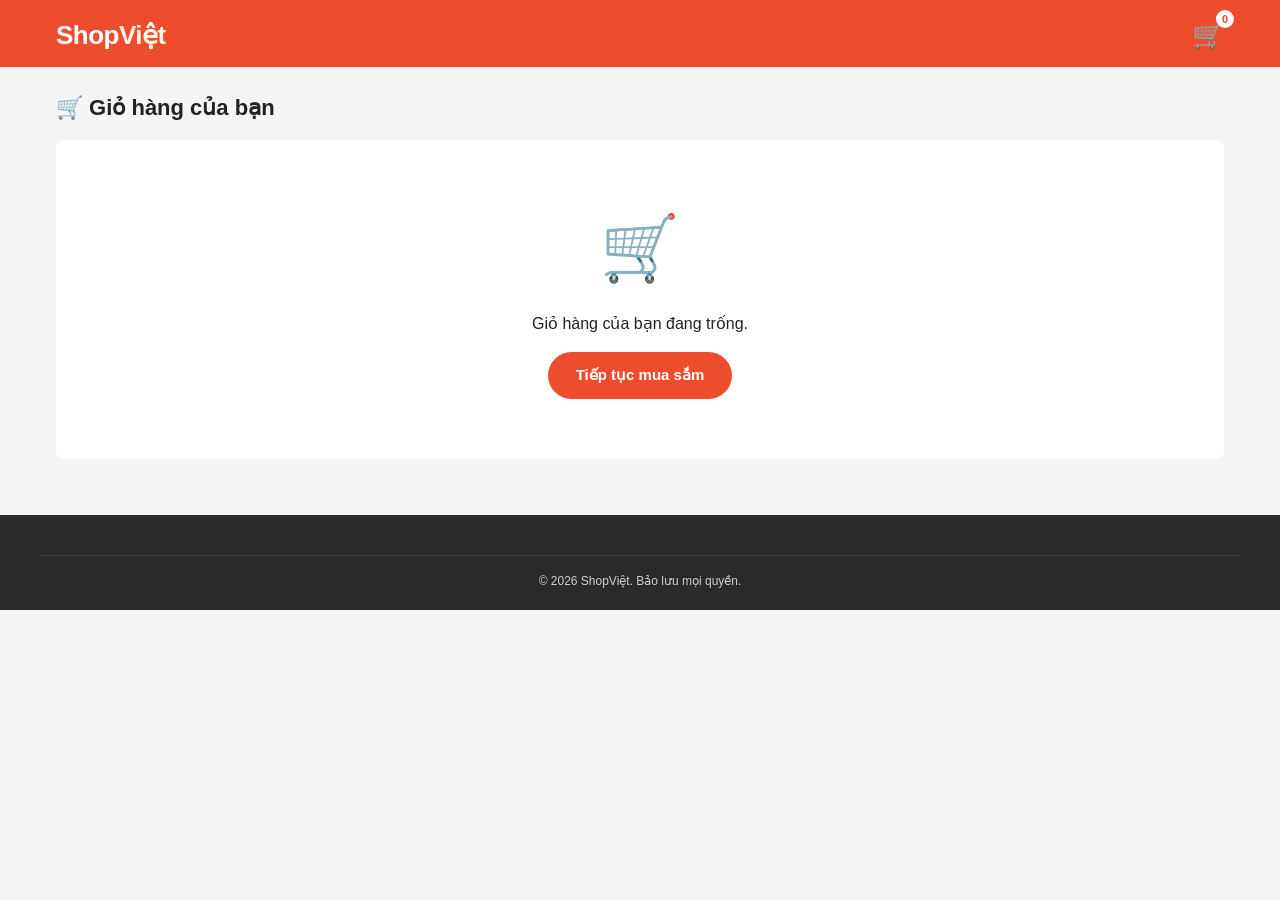
==== cart.html @ 4ce90c23 "Thêm trang web bán hàng ShopViệt (HTML/CSS/JS thuần) Xây dựng website bán hàng đầy đủ: trang chủ với" ====
<!DOCTYPE html>
<html lang="vi">
<head>
<meta charset="UTF-8">
<meta name="viewport" content="width=device-width, initial-scale=1.0">
<title>Giỏ hàng - ShopViệt</title>
<link rel="icon" href="data:image/svg+xml,%3Csvg xmlns=%27http://www.w3.org/2000/svg%27 viewBox=%270 0 100 100%27%3E%3Ctext y=%27.9em%27 font-size=%2790%27%3E%F0%9F%9B%92%3C/text%3E%3C/svg%3E">
<link rel="stylesheet" href="css/style.css">
</head>
<body>

<header class="header">
  <div class="container header-inner">
    <a class="logo" href="index.html">Shop<span>Việt</span></a>
    <div style="flex:1"></div>
    <div class="header-actions">
      <a href="cart.html" class="cart-link">🛒<span class="cart-count" id="cartCount">0</span></a>
    </div>
  </div>
</header>

<div class="container" style="padding:24px 16px">
  <h1 style="margin-bottom:16px;font-size:22px">🛒 Giỏ hàng của bạn</h1>
  <div id="cartWrap"></div>
</div>

<footer class="footer" style="margin-top:32px">
  <div class="container footer-bottom">© 2026 ShopViệt. Bảo lưu mọi quyền.</div>
</footer>

<script src="js/products.js"></script>
<script src="js/cart.js"></script>
<script src="js/cart-page.js"></script>
</body>
</html>
---- css/style.css ----
:root {
  --primary: #ee4d2d;
  --primary-dark: #d5401f;
  --primary-light: #fff0ec;
  --text: #222;
  --text-light: #757575;
  --border: #e8e8e8;
  --bg: #f5f5f5;
  --white: #fff;
  --radius: 8px;
  --shadow: 0 1px 3px rgba(0, 0, 0, 0.08);
}

* { box-sizing: border-box; margin: 0; padding: 0; }

body {
  font-family: -apple-system, BlinkMacSystemFont, "Segoe UI", Roboto, Helvetica, Arial, sans-serif;
  color: var(--text);
  background: var(--bg);
  line-height: 1.5;
}

a { text-decoration: none; color: inherit; }
ul { list-style: none; }
img { max-width: 100%; display: block; }
button { cursor: pointer; font-family: inherit; }

.container {
  max-width: 1200px;
  margin: 0 auto;
  padding: 0 16px;
}

/* Top bar */
.top-bar {
  background: var(--primary-dark);
  color: #fff;
  font-size: 13px;
}
.top-bar .container {
  display: flex;
  justify-content: space-between;
  align-items: center;
  height: 34px;
}
.top-bar-links { display: flex; gap: 16px; }

/* Header */
.header {
  background: var(--primary);
  padding: 16px 0 12px;
  position: sticky;
  top: 0;
  z-index: 100;
  box-shadow: var(--shadow);
}
.header-inner {
  display: flex;
  align-items: center;
  gap: 24px;
}
.logo {
  font-size: 26px;
  font-weight: 800;
  color: #fff;
  letter-spacing: -0.5px;
  white-space: nowrap;
}
.logo span { color: #fff7e6; }
.search-box {
  flex: 1;
  display: flex;
  background: #fff;
  border-radius: 3px;
  overflow: hidden;
}
.search-box input {
  flex: 1;
  border: none;
  outline: none;
  padding: 10px 14px;
  font-size: 14px;
}
.search-box button {
  background: var(--primary-dark);
  color: #fff;
  border: none;
  padding: 0 18px;
  font-size: 16px;
}
.header-actions { display: flex; align-items: center; gap: 20px; }
.cart-link {
  position: relative;
  color: #fff;
  font-size: 26px;
  display: flex;
  align-items: center;
}
.cart-count {
  position: absolute;
  top: -6px;
  right: -10px;
  background: #fff;
  color: var(--primary);
  font-size: 11px;
  font-weight: 700;
  border-radius: 50%;
  min-width: 18px;
  height: 18px;
  display: flex;
  align-items: center;
  justify-content: center;
  padding: 0 3px;
}

/* Nav */
.nav { background: rgba(255,255,255,0.08); }
.nav-inner {
  display: flex;
  gap: 24px;
  overflow-x: auto;
  padding: 10px 16px;
  scrollbar-width: none;
}
.nav-inner::-webkit-scrollbar { display: none; }
.nav-inner a {
  color: #fff;
  font-size: 14px;
  white-space: nowrap;
  opacity: 0.9;
}
.nav-inner a:hover, .nav-inner a.active { opacity: 1; font-weight: 700; text-decoration: underline; }

/* Hero */
.hero {
  background: linear-gradient(120deg, var(--primary) 0%, #ff7a45 100%);
  color: #fff;
  padding: 48px 0;
  margin-bottom: 24px;
}
.hero .container {
  display: flex;
  align-items: center;
  justify-content: space-between;
  gap: 32px;
  flex-wrap: wrap;
}
.hero-text h1 { font-size: 34px; margin-bottom: 12px; }
.hero-text p { font-size: 16px; opacity: 0.95; margin-bottom: 20px; max-width: 460px; }
.btn {
  display: inline-block;
  background: #fff;
  color: var(--primary);
  font-weight: 700;
  padding: 12px 28px;
  border-radius: 24px;
  border: none;
  font-size: 15px;
}
.btn:hover { background: #fff5f0; }
.btn-primary {
  background: var(--primary);
  color: #fff;
}
.btn-primary:hover { background: var(--primary-dark); }
.btn-outline {
  background: transparent;
  border: 1px solid var(--primary);
  color: var(--primary);
}
.hero-emoji {
  font-size: 130px;
  filter: drop-shadow(0 10px 20px rgba(0,0,0,0.15));
}

/* Section header */
.section-card {
  background: var(--white);
  border-radius: var(--radius);
  padding: 20px;
  margin-bottom: 24px;
  box-shadow: var(--shadow);
}
.section-header {
  display: flex;
  align-items: center;
  justify-content: space-between;
  margin-bottom: 16px;
  flex-wrap: wrap;
  gap: 12px;
}
.section-header h2 {
  font-size: 20px;
  color: var(--primary);
  text-transform: uppercase;
}

/* Flash sale */
.flash-sale-header { display: flex; align-items: center; gap: 16px; }
.countdown { display: flex; gap: 6px; align-items: center; font-size: 13px; color: var(--text-light); }
.countdown b {
  background: #222;
  color: #fff;
  padding: 3px 7px;
  border-radius: 3px;
  min-width: 24px;
  text-align: center;
}
.flash-scroll {
  display: flex;
  gap: 12px;
  overflow-x: auto;
  padding-bottom: 4px;
}
.flash-scroll .product-card { min-width: 180px; }

/* Filter tabs */
.filter-tabs { display: flex; gap: 8px; flex-wrap: wrap; }
.filter-tabs button {
  border: 1px solid var(--border);
  background: #fff;
  padding: 7px 16px;
  border-radius: 20px;
  font-size: 13px;
  color: var(--text);
}
.filter-tabs button.active {
  background: var(--primary);
  border-color: var(--primary);
  color: #fff;
}

/* Product grid */
.product-grid {
  display: grid;
  grid-template-columns: repeat(auto-fill, minmax(200px, 1fr));
  gap: 14px;
}
.product-card {
  background: #fff;
  border-radius: var(--radius);
  overflow: hidden;
  box-shadow: var(--shadow);
  transition: transform 0.15s, box-shadow 0.15s;
  display: flex;
  flex-direction: column;
}
.product-card:hover { transform: translateY(-3px); box-shadow: 0 6px 16px rgba(0,0,0,0.12); }
.product-thumb {
  aspect-ratio: 1 / 1;
  display: flex;
  align-items: center;
  justify-content: center;
  font-size: 64px;
  color: #fff;
  position: relative;
}
.discount-badge {
  position: absolute;
  top: 8px;
  right: 8px;
  background: #ffce3d;
  color: #d5401f;
  font-size: 11px;
  font-weight: 700;
  padding: 2px 6px;
  border-radius: 4px;
}
.product-info { padding: 10px 12px 14px; display: flex; flex-direction: column; gap: 4px; flex: 1; }
.product-name {
  font-size: 13.5px;
  height: 38px;
  overflow: hidden;
  display: -webkit-box;
  -webkit-line-clamp: 2;
  -webkit-box-orient: vertical;
}
.product-price { color: var(--primary); font-weight: 700; font-size: 15px; }
.product-old-price { color: var(--text-light); text-decoration: line-through; font-size: 12px; margin-left: 6px; }
.product-meta { display: flex; justify-content: space-between; color: var(--text-light); font-size: 12px; margin-top: 2px; }
.add-cart-btn {
  margin-top: 8px;
  background: var(--primary-light);
  color: var(--primary);
  border: 1px solid var(--primary);
  border-radius: 4px;
  padding: 7px;
  font-size: 13px;
  font-weight: 600;
}
.add-cart-btn:hover { background: var(--primary); color: #fff; }

/* Features */
.features {
  display: grid;
  grid-template-columns: repeat(4, 1fr);
  gap: 14px;
  margin-bottom: 24px;
}
.feature-box {
  background: #fff;
  border-radius: var(--radius);
  padding: 20px;
  text-align: center;
  box-shadow: var(--shadow);
}
.feature-box .icon { font-size: 32px; margin-bottom: 8px; }
.feature-box h3 { font-size: 14px; margin-bottom: 4px; }
.feature-box p { font-size: 12px; color: var(--text-light); }

/* Footer */
.footer { background: #2a2a2a; color: #cfcfcf; padding: 40px 0 20px; margin-top: 40px; }
.footer-grid {
  display: grid;
  grid-template-columns: repeat(4, 1fr);
  gap: 24px;
  margin-bottom: 24px;
}
.footer-grid h4 { color: #fff; margin-bottom: 12px; font-size: 15px; }
.footer-grid li { margin-bottom: 8px; font-size: 13px; }
.footer-bottom { text-align: center; font-size: 12px; border-top: 1px solid #444; padding-top: 16px; }

/* Product detail page */
.breadcrumb { font-size: 13px; color: var(--text-light); margin-bottom: 16px; }
.breadcrumb a { color: var(--primary); }
.product-detail { display: grid; grid-template-columns: 400px 1fr; gap: 32px; background: #fff; padding: 24px; border-radius: var(--radius); box-shadow: var(--shadow); }
.detail-thumb {
  aspect-ratio: 1/1;
  border-radius: var(--radius);
  display: flex;
  align-items: center;
  justify-content: center;
  font-size: 140px;
  color: #fff;
}
.detail-info h1 { font-size: 22px; margin-bottom: 10px; }
.detail-meta { display: flex; gap: 16px; color: var(--text-light); font-size: 13px; margin-bottom: 16px; }
.detail-price-box { background: var(--bg); padding: 16px; border-radius: var(--radius); margin-bottom: 20px; }
.detail-price { font-size: 28px; color: var(--primary); font-weight: 700; }
.detail-old-price { text-decoration: line-through; color: var(--text-light); margin-left: 10px; font-size: 16px; }
.detail-desc { margin-bottom: 20px; color: #444; font-size: 14px; }
.qty-selector { display: flex; align-items: center; gap: 0; margin-bottom: 20px; }
.qty-selector button {
  width: 34px; height: 34px; border: 1px solid var(--border); background: #fff; font-size: 16px;
}
.qty-selector input {
  width: 50px; height: 34px; text-align: center; border: 1px solid var(--border); border-left: none; border-right: none;
}
.detail-actions { display: flex; gap: 12px; }
.detail-actions button, .detail-actions a { flex: 1; padding: 14px; font-size: 15px; font-weight: 700; border-radius: 4px; text-align: center; }

.related-title { margin: 32px 0 14px; font-size: 18px; }

/* Cart page */
.cart-table { width: 100%; border-collapse: collapse; background: #fff; border-radius: var(--radius); overflow: hidden; }
.cart-table th, .cart-table td { padding: 14px; border-bottom: 1px solid var(--border); text-align: left; font-size: 14px; }
.cart-item-info { display: flex; align-items: center; gap: 12px; }
.cart-thumb-mini {
  width: 56px; height: 56px; border-radius: 6px; display: flex; align-items: center; justify-content: center; font-size: 28px; color: #fff; flex-shrink: 0;
}
.cart-qty { display: flex; align-items: center; }
.cart-qty button { width: 28px; height: 28px; border: 1px solid var(--border); background: #fff; }
.cart-qty input { width: 40px; height: 28px; text-align: center; border: 1px solid var(--border); border-left: none; border-right: none; }
.remove-btn { color: var(--primary); background: none; border: none; font-size: 13px; }
.cart-summary {
  background: #fff; border-radius: var(--radius); padding: 20px; margin-top: 20px; margin-left: auto; max-width: 380px; box-shadow: var(--shadow);
}
.cart-summary-row { display: flex; justify-content: space-between; margin-bottom: 10px; font-size: 14px; }
.cart-summary-total { font-size: 18px; font-weight: 700; color: var(--primary); }
.empty-state { text-align: center; padding: 60px 20px; background: #fff; border-radius: var(--radius); }
.empty-state .icon { font-size: 64px; margin-bottom: 16px; }

/* Checkout */
.checkout-grid { display: grid; grid-template-columns: 1.3fr 1fr; gap: 24px; align-items: start; }
.form-group { margin-bottom: 16px; }
.form-group label { display: block; font-size: 13px; margin-bottom: 6px; font-weight: 600; }
.form-group input, .form-group textarea, .form-group select {
  width: 100%; padding: 10px 12px; border: 1px solid var(--border); border-radius: 6px; font-size: 14px; font-family: inherit;
}
.payment-options { display: flex; flex-direction: column; gap: 10px; }
.payment-option { display: flex; align-items: center; gap: 10px; border: 1px solid var(--border); padding: 12px; border-radius: 6px; font-size: 14px; }
.payment-option.active { border-color: var(--primary); background: var(--primary-light); }
.order-summary-list { max-height: 260px; overflow-y: auto; margin-bottom: 16px; }
.order-summary-item { display: flex; justify-content: space-between; font-size: 13px; padding: 8px 0; border-bottom: 1px dashed var(--border); }

.success-box { text-align: center; padding: 60px 20px; background: #fff; border-radius: var(--radius); }
.success-box .icon { font-size: 72px; margin-bottom: 16px; }
.order-code { font-weight: 700; color: var(--primary); font-size: 18px; }

@media (max-width: 900px) {
  .features { grid-template-columns: repeat(2, 1fr); }
  .footer-grid { grid-template-columns: repeat(2, 1fr); }
  .product-detail { grid-template-columns: 1fr; }
  .checkout-grid { grid-template-columns: 1fr; }
  .hero-emoji { display: none; }
}
@media (max-width: 600px) {
  .header-inner { flex-wrap: wrap; }
  .logo { order: 1; }
  .header-actions { order: 2; }
  .search-box { order: 3; width: 100%; }
  .features { grid-template-columns: 1fr 1fr; }
  .cart-table { font-size: 12px; }
}
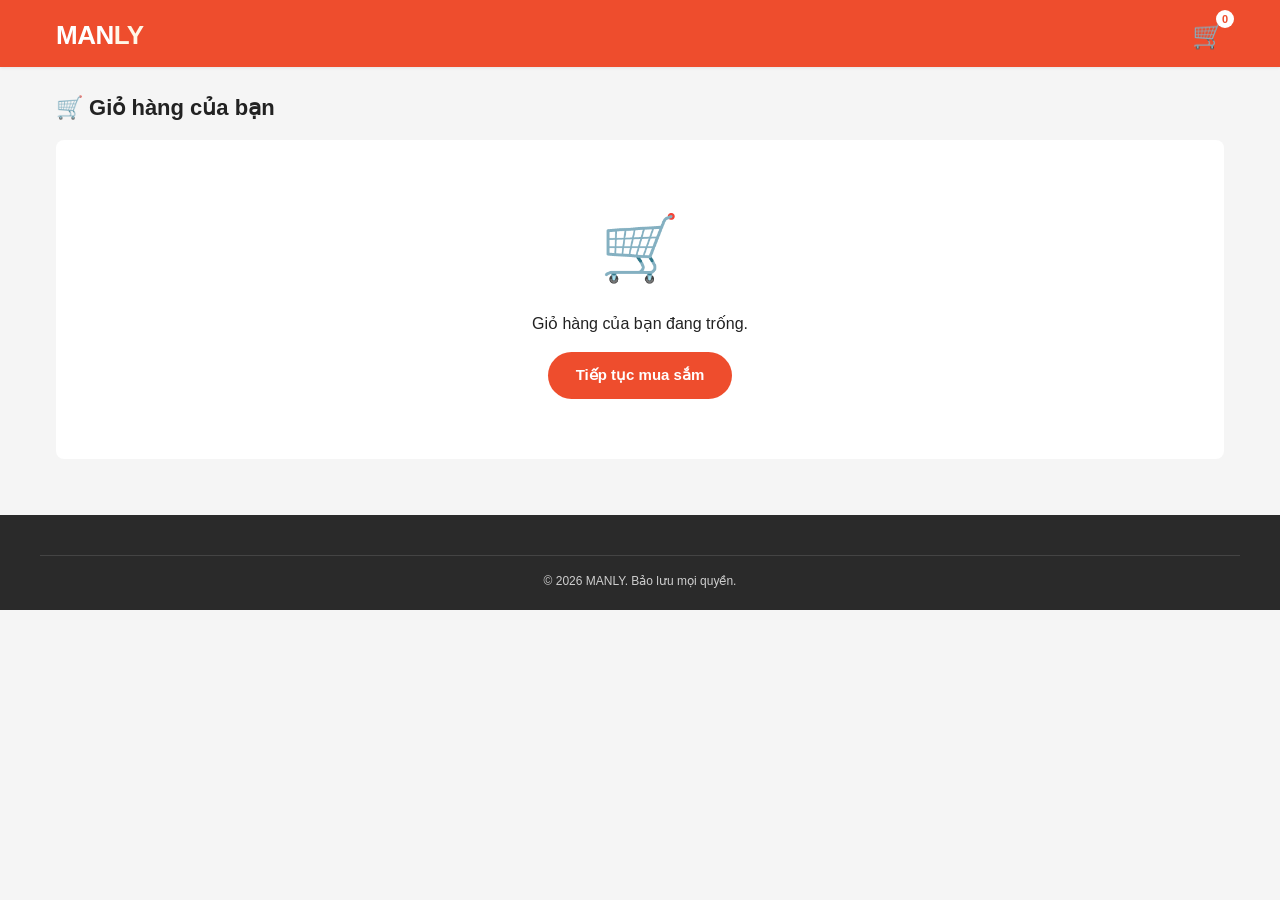
==== commit 96e0deb7: "Chuyển shop thành MANLY - đồ nam, thêm sản phẩm minh họa Đổi thương hiệu và toàn bộ danh mục/sản phẩ" ====
--- a/cart.html
+++ b/cart.html
@@ -3,7 +3,7 @@
 <head>
 <meta charset="UTF-8">
 <meta name="viewport" content="width=device-width, initial-scale=1.0">
-<title>Giỏ hàng - ShopViệt</title>
+<title>Giỏ hàng - MANLY</title>
 <link rel="icon" href="data:image/svg+xml,%3Csvg xmlns=%27http://www.w3.org/2000/svg%27 viewBox=%270 0 100 100%27%3E%3Ctext y=%27.9em%27 font-size=%2790%27%3E%F0%9F%9B%92%3C/text%3E%3C/svg%3E">
 <link rel="stylesheet" href="css/style.css">
 </head>
@@ -11,7 +11,7 @@
 
 <header class="header">
   <div class="container header-inner">
-    <a class="logo" href="index.html">Shop<span>Việt</span></a>
+    <a class="logo" href="index.html">MAN<span>LY</span></a>
     <div style="flex:1"></div>
     <div class="header-actions">
       <a href="cart.html" class="cart-link">🛒<span class="cart-count" id="cartCount">0</span></a>
@@ -25,7 +25,7 @@
 </div>
 
 <footer class="footer" style="margin-top:32px">
-  <div class="container footer-bottom">© 2026 ShopViệt. Bảo lưu mọi quyền.</div>
+  <div class="container footer-bottom">© 2026 MANLY. Bảo lưu mọi quyền.</div>
 </footer>
 
 <script src="js/products.js"></script>
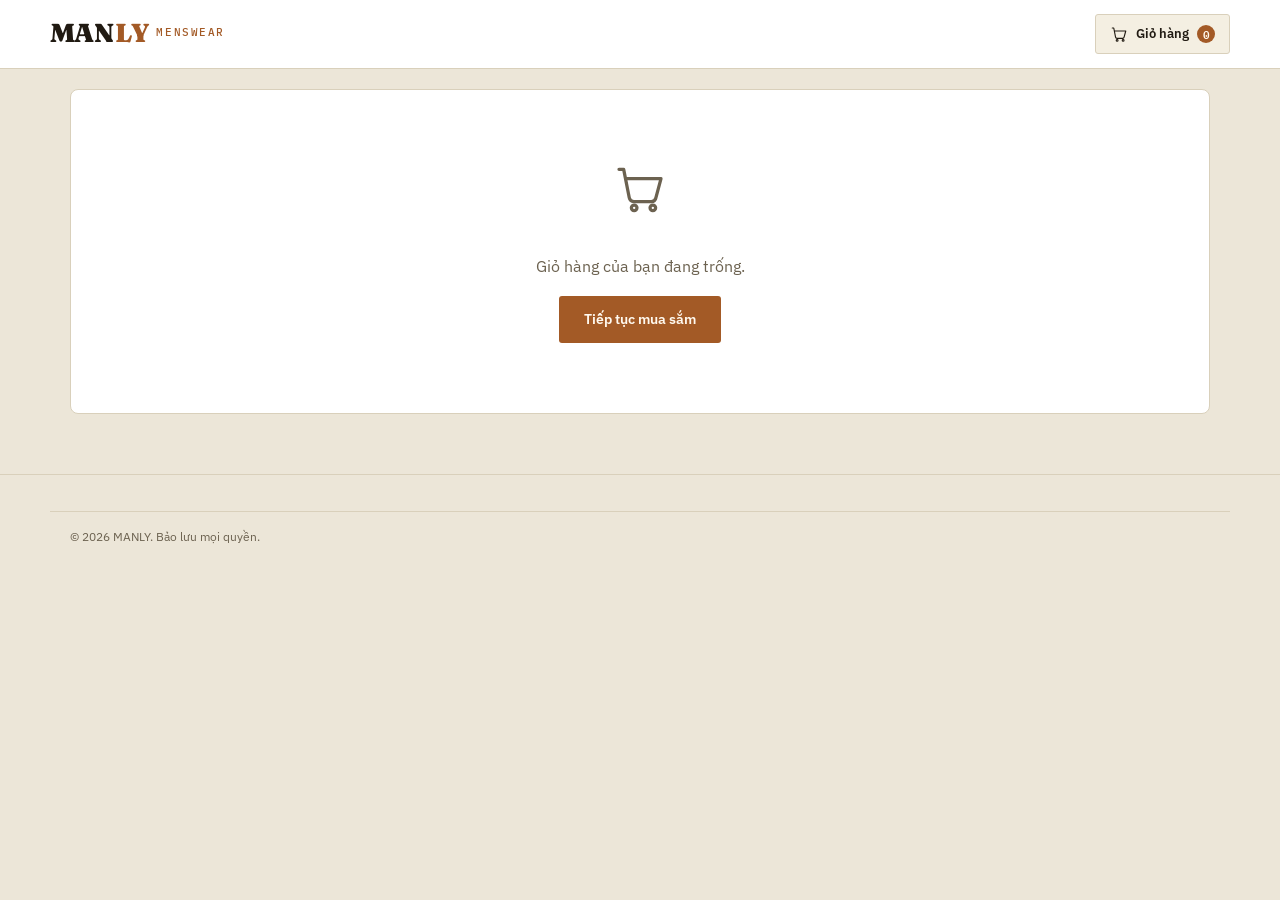
==== commit ab2e0bd1: "Áp giao diện MANLY vào toàn bộ repo Đồng bộ 4 trang HTML, CSS và JS với thiết kế đã duyệt: tông màu " ====
--- a/cart.html
+++ b/cart.html
@@ -4,28 +4,43 @@
 <meta charset="UTF-8">
 <meta name="viewport" content="width=device-width, initial-scale=1.0">
 <title>Giỏ hàng - MANLY</title>
-<link rel="icon" href="data:image/svg+xml,%3Csvg xmlns=%27http://www.w3.org/2000/svg%27 viewBox=%270 0 100 100%27%3E%3Ctext y=%27.9em%27 font-size=%2790%27%3E%F0%9F%9B%92%3C/text%3E%3C/svg%3E">
+<link rel="icon" href="data:image/svg+xml,%3Csvg xmlns=%27http://www.w3.org/2000/svg%27 viewBox=%270 0 100 100%27%3E%3Ctext y=%27.9em%27 font-size=%2790%27%3E%F0%9F%A7%A5%3C/text%3E%3C/svg%3E">
+<link rel="preconnect" href="https://fonts.googleapis.com">
+<link rel="preconnect" href="https://fonts.gstatic.com" crossorigin>
+<link href="https://fonts.googleapis.com/css2?family=Fraunces:opsz,wght@9..144,500;9..144,600;9..144,700;9..144,900&family=IBM+Plex+Sans:wght@400;500;600;700&family=IBM+Plex+Mono:wght@400;500;600&display=swap" rel="stylesheet">
 <link rel="stylesheet" href="css/style.css">
 </head>
 <body>
 
-<header class="header">
-  <div class="container header-inner">
-    <a class="logo" href="index.html">MAN<span>LY</span></a>
+<svg width="0" height="0" style="position:absolute" aria-hidden="true">
+  <defs>
+    <symbol id="icon-shirt" viewBox="0 0 24 24" fill="none" stroke="currentColor" stroke-width="1.5" stroke-linecap="round" stroke-linejoin="round"><path d="M9 3 3 6l1.5 3.5L7 8.5V21h10V8.5l2.5 1 1.5-3.5L15 3c-.5 1.6-1.7 2.5-3 2.5S9.5 4.6 9 3Z"/></symbol>
+    <symbol id="icon-pants" viewBox="0 0 24 24" fill="none" stroke="currentColor" stroke-width="1.5" stroke-linecap="round" stroke-linejoin="round"><path d="M6 3h12l.8 6-1.3 12h-3.2L13 9l-1 12H8.7L7.5 9 6.2 21H3L6 3Z"/><path d="M6 3h12"/></symbol>
+    <symbol id="icon-shoe" viewBox="0 0 24 24" fill="none" stroke="currentColor" stroke-width="1.5" stroke-linecap="round" stroke-linejoin="round"><path d="M3 17c0-2 1.2-3 2.5-3.8 1.6-1 2.5-2.3 3-3.7.3-1 1-1.5 1.8-1.2l2 .8c1 4 3.7 5 6.7 5.4 1.3.2 2 .9 2 2v1.5H3V17Z"/><path d="M9 8.3 11 12"/></symbol>
+    <symbol id="icon-belt" viewBox="0 0 24 24" fill="none" stroke="currentColor" stroke-width="1.5" stroke-linecap="round" stroke-linejoin="round"><rect x="3" y="9" width="18" height="6" rx="1"/><circle cx="12" cy="12" r="2.2"/><path d="M3 12H1.5M22.5 12H21"/></symbol>
+    <symbol id="icon-watch" viewBox="0 0 24 24" fill="none" stroke="currentColor" stroke-width="1.5" stroke-linecap="round" stroke-linejoin="round"><rect x="8" y="2" width="8" height="4" rx="1"/><rect x="8" y="18" width="8" height="4" rx="1"/><circle cx="12" cy="12" r="5.5"/><path d="M12 9.5V12l1.8 1.2"/></symbol>
+    <symbol id="icon-bag" viewBox="0 0 24 24" fill="none" stroke="currentColor" stroke-width="1.5" stroke-linecap="round" stroke-linejoin="round"><path d="M5 8h14l-1 13H6L5 8Z"/><path d="M8 8V6a4 4 0 0 1 8 0v2"/></symbol>
+    <symbol id="icon-cart" viewBox="0 0 24 24" fill="none" stroke="currentColor" stroke-width="1.5" stroke-linecap="round" stroke-linejoin="round"><path d="M3 4h2l2.4 12.2a2 2 0 0 0 2 1.6h7.4a2 2 0 0 0 2-1.6L21 8H6.2"/><circle cx="9.5" cy="20.5" r="1.2"/><circle cx="17.5" cy="20.5" r="1.2"/></symbol>
+    <symbol id="icon-empty" viewBox="0 0 24 24" fill="none" stroke="currentColor" stroke-width="1.4" stroke-linecap="round" stroke-linejoin="round"><path d="M3 4h2l2.4 12.2a2 2 0 0 0 2 1.6h7.4a2 2 0 0 0 2-1.6L21 8H6.2"/><circle cx="9.5" cy="20.5" r="1.2"/><circle cx="17.5" cy="20.5" r="1.2"/></symbol>
+  </defs>
+</svg>
+
+<header class="site">
+  <div class="container header-row">
+    <a href="index.html" class="wordmark">MAN<span style="color:var(--accent)">LY</span><small>Menswear</small></a>
     <div style="flex:1"></div>
-    <div class="header-actions">
-      <a href="cart.html" class="cart-link">🛒<span class="cart-count" id="cartCount">0</span></a>
-    </div>
+    <a href="cart.html" class="cart-btn"><svg width="18" height="18"><use href="#icon-cart"/></svg>Giỏ hàng<span class="cart-count" id="cartCount">0</span></a>
   </div>
 </header>
 
-<div class="container" style="padding:24px 16px">
-  <h1 style="margin-bottom:16px;font-size:22px">🛒 Giỏ hàng của bạn</h1>
-  <div id="cartWrap"></div>
-</div>
+<main class="container">
+  <section class="block" id="cartWrap"></section>
+</main>
 
-<footer class="footer" style="margin-top:32px">
-  <div class="container footer-bottom">© 2026 MANLY. Bảo lưu mọi quyền.</div>
+<footer class="site">
+  <div class="container footer-bottom">
+    <span>© 2026 MANLY. Bảo lưu mọi quyền.</span>
+  </div>
 </footer>
 
 <script src="js/products.js"></script>
--- a/css/style.css
+++ b/css/style.css
@@ -1,404 +1,231 @@
-:root {
-  --primary: #ee4d2d;
-  --primary-dark: #d5401f;
-  --primary-light: #fff0ec;
-  --text: #222;
-  --text-light: #757575;
-  --border: #e8e8e8;
-  --bg: #f5f5f5;
-  --white: #fff;
-  --radius: 8px;
-  --shadow: 0 1px 3px rgba(0, 0, 0, 0.08);
-}
-
-* { box-sizing: border-box; margin: 0; padding: 0; }
-
-body {
-  font-family: -apple-system, BlinkMacSystemFont, "Segoe UI", Roboto, Helvetica, Arial, sans-serif;
-  color: var(--text);
-  background: var(--bg);
-  line-height: 1.5;
-}
-
-a { text-decoration: none; color: inherit; }
-ul { list-style: none; }
-img { max-width: 100%; display: block; }
-button { cursor: pointer; font-family: inherit; }
-
-.container {
-  max-width: 1200px;
-  margin: 0 auto;
-  padding: 0 16px;
-}
-
-/* Top bar */
-.top-bar {
-  background: var(--primary-dark);
-  color: #fff;
-  font-size: 13px;
-}
-.top-bar .container {
-  display: flex;
-  justify-content: space-between;
-  align-items: center;
-  height: 34px;
-}
-.top-bar-links { display: flex; gap: 16px; }
-
-/* Header */
-.header {
-  background: var(--primary);
-  padding: 16px 0 12px;
-  position: sticky;
-  top: 0;
-  z-index: 100;
-  box-shadow: var(--shadow);
-}
-.header-inner {
-  display: flex;
-  align-items: center;
-  gap: 24px;
-}
-.logo {
-  font-size: 26px;
-  font-weight: 800;
-  color: #fff;
-  letter-spacing: -0.5px;
-  white-space: nowrap;
-}
-.logo span { color: #fff7e6; }
-.search-box {
-  flex: 1;
-  display: flex;
-  background: #fff;
-  border-radius: 3px;
-  overflow: hidden;
-}
-.search-box input {
-  flex: 1;
-  border: none;
-  outline: none;
-  padding: 10px 14px;
-  font-size: 14px;
-}
-.search-box button {
-  background: var(--primary-dark);
-  color: #fff;
-  border: none;
-  padding: 0 18px;
-  font-size: 16px;
-}
-.header-actions { display: flex; align-items: center; gap: 20px; }
-.cart-link {
-  position: relative;
-  color: #fff;
-  font-size: 26px;
-  display: flex;
-  align-items: center;
-}
-.cart-count {
-  position: absolute;
-  top: -6px;
-  right: -10px;
-  background: #fff;
-  color: var(--primary);
-  font-size: 11px;
-  font-weight: 700;
-  border-radius: 50%;
-  min-width: 18px;
-  height: 18px;
-  display: flex;
-  align-items: center;
-  justify-content: center;
-  padding: 0 3px;
-}
-
-/* Nav */
-.nav { background: rgba(255,255,255,0.08); }
-.nav-inner {
-  display: flex;
-  gap: 24px;
-  overflow-x: auto;
-  padding: 10px 16px;
-  scrollbar-width: none;
-}
-.nav-inner::-webkit-scrollbar { display: none; }
-.nav-inner a {
-  color: #fff;
-  font-size: 14px;
-  white-space: nowrap;
-  opacity: 0.9;
-}
-.nav-inner a:hover, .nav-inner a.active { opacity: 1; font-weight: 700; text-decoration: underline; }
-
-/* Hero */
-.hero {
-  background: linear-gradient(120deg, var(--primary) 0%, #ff7a45 100%);
-  color: #fff;
-  padding: 48px 0;
-  margin-bottom: 24px;
-}
-.hero .container {
-  display: flex;
-  align-items: center;
-  justify-content: space-between;
-  gap: 32px;
-  flex-wrap: wrap;
-}
-.hero-text h1 { font-size: 34px; margin-bottom: 12px; }
-.hero-text p { font-size: 16px; opacity: 0.95; margin-bottom: 20px; max-width: 460px; }
-.btn {
-  display: inline-block;
-  background: #fff;
-  color: var(--primary);
-  font-weight: 700;
-  padding: 12px 28px;
-  border-radius: 24px;
-  border: none;
-  font-size: 15px;
-}
-.btn:hover { background: #fff5f0; }
-.btn-primary {
-  background: var(--primary);
-  color: #fff;
-}
-.btn-primary:hover { background: var(--primary-dark); }
-.btn-outline {
-  background: transparent;
-  border: 1px solid var(--primary);
-  color: var(--primary);
-}
-.hero-emoji {
-  font-size: 130px;
-  filter: drop-shadow(0 10px 20px rgba(0,0,0,0.15));
-}
-
-/* Section header */
-.section-card {
-  background: var(--white);
-  border-radius: var(--radius);
-  padding: 20px;
-  margin-bottom: 24px;
-  box-shadow: var(--shadow);
-}
-.section-header {
-  display: flex;
-  align-items: center;
-  justify-content: space-between;
-  margin-bottom: 16px;
-  flex-wrap: wrap;
-  gap: 12px;
-}
-.section-header h2 {
-  font-size: 20px;
-  color: var(--primary);
-  text-transform: uppercase;
-}
-
-/* Flash sale */
-.flash-sale-header { display: flex; align-items: center; gap: 16px; }
-.countdown { display: flex; gap: 6px; align-items: center; font-size: 13px; color: var(--text-light); }
-.countdown b {
-  background: #222;
-  color: #fff;
-  padding: 3px 7px;
-  border-radius: 3px;
-  min-width: 24px;
-  text-align: center;
-}
-.flash-scroll {
-  display: flex;
-  gap: 12px;
-  overflow-x: auto;
-  padding-bottom: 4px;
-}
-.flash-scroll .product-card { min-width: 180px; }
-
-/* Filter tabs */
-.filter-tabs { display: flex; gap: 8px; flex-wrap: wrap; }
-.filter-tabs button {
-  border: 1px solid var(--border);
-  background: #fff;
-  padding: 7px 16px;
-  border-radius: 20px;
-  font-size: 13px;
-  color: var(--text);
-}
-.filter-tabs button.active {
-  background: var(--primary);
-  border-color: var(--primary);
-  color: #fff;
-}
-
-/* Product grid */
-.product-grid {
-  display: grid;
-  grid-template-columns: repeat(auto-fill, minmax(200px, 1fr));
-  gap: 14px;
-}
-.product-card {
-  background: #fff;
-  border-radius: var(--radius);
-  overflow: hidden;
-  box-shadow: var(--shadow);
-  transition: transform 0.15s, box-shadow 0.15s;
-  display: flex;
-  flex-direction: column;
-}
-.product-card:hover { transform: translateY(-3px); box-shadow: 0 6px 16px rgba(0,0,0,0.12); }
-.product-thumb {
-  aspect-ratio: 1 / 1;
-  display: flex;
-  align-items: center;
-  justify-content: center;
-  font-size: 64px;
-  color: #fff;
-  position: relative;
-}
-.discount-badge {
-  position: absolute;
-  top: 8px;
-  right: 8px;
-  background: #ffce3d;
-  color: #d5401f;
-  font-size: 11px;
-  font-weight: 700;
-  padding: 2px 6px;
-  border-radius: 4px;
-}
-.product-info { padding: 10px 12px 14px; display: flex; flex-direction: column; gap: 4px; flex: 1; }
-.product-name {
-  font-size: 13.5px;
-  height: 38px;
-  overflow: hidden;
-  display: -webkit-box;
-  -webkit-line-clamp: 2;
-  -webkit-box-orient: vertical;
-}
-.product-price { color: var(--primary); font-weight: 700; font-size: 15px; }
-.product-old-price { color: var(--text-light); text-decoration: line-through; font-size: 12px; margin-left: 6px; }
-.product-meta { display: flex; justify-content: space-between; color: var(--text-light); font-size: 12px; margin-top: 2px; }
-.add-cart-btn {
-  margin-top: 8px;
-  background: var(--primary-light);
-  color: var(--primary);
-  border: 1px solid var(--primary);
-  border-radius: 4px;
-  padding: 7px;
-  font-size: 13px;
-  font-weight: 600;
-}
-.add-cart-btn:hover { background: var(--primary); color: #fff; }
-
-/* Features */
-.features {
-  display: grid;
-  grid-template-columns: repeat(4, 1fr);
-  gap: 14px;
-  margin-bottom: 24px;
-}
-.feature-box {
-  background: #fff;
-  border-radius: var(--radius);
-  padding: 20px;
-  text-align: center;
-  box-shadow: var(--shadow);
-}
-.feature-box .icon { font-size: 32px; margin-bottom: 8px; }
-.feature-box h3 { font-size: 14px; margin-bottom: 4px; }
-.feature-box p { font-size: 12px; color: var(--text-light); }
-
-/* Footer */
-.footer { background: #2a2a2a; color: #cfcfcf; padding: 40px 0 20px; margin-top: 40px; }
-.footer-grid {
-  display: grid;
-  grid-template-columns: repeat(4, 1fr);
-  gap: 24px;
-  margin-bottom: 24px;
-}
-.footer-grid h4 { color: #fff; margin-bottom: 12px; font-size: 15px; }
-.footer-grid li { margin-bottom: 8px; font-size: 13px; }
-.footer-bottom { text-align: center; font-size: 12px; border-top: 1px solid #444; padding-top: 16px; }
-
-/* Product detail page */
-.breadcrumb { font-size: 13px; color: var(--text-light); margin-bottom: 16px; }
-.breadcrumb a { color: var(--primary); }
-.product-detail { display: grid; grid-template-columns: 400px 1fr; gap: 32px; background: #fff; padding: 24px; border-radius: var(--radius); box-shadow: var(--shadow); }
-.detail-thumb {
-  aspect-ratio: 1/1;
-  border-radius: var(--radius);
-  display: flex;
-  align-items: center;
-  justify-content: center;
-  font-size: 140px;
-  color: #fff;
-}
-.detail-info h1 { font-size: 22px; margin-bottom: 10px; }
-.detail-meta { display: flex; gap: 16px; color: var(--text-light); font-size: 13px; margin-bottom: 16px; }
-.detail-price-box { background: var(--bg); padding: 16px; border-radius: var(--radius); margin-bottom: 20px; }
-.detail-price { font-size: 28px; color: var(--primary); font-weight: 700; }
-.detail-old-price { text-decoration: line-through; color: var(--text-light); margin-left: 10px; font-size: 16px; }
-.detail-desc { margin-bottom: 20px; color: #444; font-size: 14px; }
-.qty-selector { display: flex; align-items: center; gap: 0; margin-bottom: 20px; }
-.qty-selector button {
-  width: 34px; height: 34px; border: 1px solid var(--border); background: #fff; font-size: 16px;
-}
-.qty-selector input {
-  width: 50px; height: 34px; text-align: center; border: 1px solid var(--border); border-left: none; border-right: none;
-}
-.detail-actions { display: flex; gap: 12px; }
-.detail-actions button, .detail-actions a { flex: 1; padding: 14px; font-size: 15px; font-weight: 700; border-radius: 4px; text-align: center; }
-
-.related-title { margin: 32px 0 14px; font-size: 18px; }
-
-/* Cart page */
-.cart-table { width: 100%; border-collapse: collapse; background: #fff; border-radius: var(--radius); overflow: hidden; }
-.cart-table th, .cart-table td { padding: 14px; border-bottom: 1px solid var(--border); text-align: left; font-size: 14px; }
-.cart-item-info { display: flex; align-items: center; gap: 12px; }
-.cart-thumb-mini {
-  width: 56px; height: 56px; border-radius: 6px; display: flex; align-items: center; justify-content: center; font-size: 28px; color: #fff; flex-shrink: 0;
-}
-.cart-qty { display: flex; align-items: center; }
-.cart-qty button { width: 28px; height: 28px; border: 1px solid var(--border); background: #fff; }
-.cart-qty input { width: 40px; height: 28px; text-align: center; border: 1px solid var(--border); border-left: none; border-right: none; }
-.remove-btn { color: var(--primary); background: none; border: none; font-size: 13px; }
-.cart-summary {
-  background: #fff; border-radius: var(--radius); padding: 20px; margin-top: 20px; margin-left: auto; max-width: 380px; box-shadow: var(--shadow);
-}
-.cart-summary-row { display: flex; justify-content: space-between; margin-bottom: 10px; font-size: 14px; }
-.cart-summary-total { font-size: 18px; font-weight: 700; color: var(--primary); }
-.empty-state { text-align: center; padding: 60px 20px; background: #fff; border-radius: var(--radius); }
-.empty-state .icon { font-size: 64px; margin-bottom: 16px; }
-
-/* Checkout */
-.checkout-grid { display: grid; grid-template-columns: 1.3fr 1fr; gap: 24px; align-items: start; }
-.form-group { margin-bottom: 16px; }
-.form-group label { display: block; font-size: 13px; margin-bottom: 6px; font-weight: 600; }
-.form-group input, .form-group textarea, .form-group select {
-  width: 100%; padding: 10px 12px; border: 1px solid var(--border); border-radius: 6px; font-size: 14px; font-family: inherit;
-}
-.payment-options { display: flex; flex-direction: column; gap: 10px; }
-.payment-option { display: flex; align-items: center; gap: 10px; border: 1px solid var(--border); padding: 12px; border-radius: 6px; font-size: 14px; }
-.payment-option.active { border-color: var(--primary); background: var(--primary-light); }
-.order-summary-list { max-height: 260px; overflow-y: auto; margin-bottom: 16px; }
-.order-summary-item { display: flex; justify-content: space-between; font-size: 13px; padding: 8px 0; border-bottom: 1px dashed var(--border); }
-
-.success-box { text-align: center; padding: 60px 20px; background: #fff; border-radius: var(--radius); }
-.success-box .icon { font-size: 72px; margin-bottom: 16px; }
-.order-code { font-weight: 700; color: var(--primary); font-size: 18px; }
-
-@media (max-width: 900px) {
-  .features { grid-template-columns: repeat(2, 1fr); }
-  .footer-grid { grid-template-columns: repeat(2, 1fr); }
-  .product-detail { grid-template-columns: 1fr; }
-  .checkout-grid { grid-template-columns: 1fr; }
-  .hero-emoji { display: none; }
-}
-@media (max-width: 600px) {
-  .header-inner { flex-wrap: wrap; }
-  .logo { order: 1; }
-  .header-actions { order: 2; }
-  .search-box { order: 3; width: 100%; }
-  .features { grid-template-columns: 1fr 1fr; }
-  .cart-table { font-size: 12px; }
-}
+:root{
+  --bg:#ece6d8;
+  --surface:#ffffff;
+  --surface-2:#f4efe2;
+  --line:#d9d0bb;
+  --text:#201a12;
+  --text-muted:#6c6250;
+  --accent:#a35a26;
+  --accent-strong:#7f451c;
+  --accent-ink:#fff9ef;
+  --tag:#a3391f;
+  --success:#4c7a41;
+  --shadow: 0 1px 2px rgba(32,26,18,.06);
+  --shadow-lift: 0 10px 24px rgba(32,26,18,.14);
+  --radius: 3px;
+  color-scheme: light;
+}
+@media (prefers-color-scheme: dark){
+  :root:not([data-theme="light"]){
+    --bg:#15110c;
+    --surface:#1f1a13;
+    --surface-2:#282116;
+    --line:#3c3222;
+    --text:#f1e9d8;
+    --text-muted:#a89b82;
+    --accent:#d99c56;
+    --accent-strong:#eab26e;
+    --accent-ink:#1c1305;
+    --tag:#e0714f;
+    --success:#8db078;
+    --shadow: 0 1px 2px rgba(0,0,0,.4);
+    --shadow-lift: 0 14px 30px rgba(0,0,0,.5);
+    color-scheme: dark;
+  }
+}
+:root[data-theme="dark"]{
+  --bg:#15110c;
+  --surface:#1f1a13;
+  --surface-2:#282116;
+  --line:#3c3222;
+  --text:#f1e9d8;
+  --text-muted:#a89b82;
+  --accent:#d99c56;
+  --accent-strong:#eab26e;
+  --accent-ink:#1c1305;
+  --tag:#e0714f;
+  --success:#8db078;
+  --shadow: 0 1px 2px rgba(0,0,0,.4);
+  --shadow-lift: 0 14px 30px rgba(0,0,0,.5);
+  color-scheme: dark;
+}
+
+*{box-sizing:border-box;}
+html,body{margin:0;padding:0;}
+body{
+  background:var(--bg);
+  color:var(--text);
+  font-family:"IBM Plex Sans", system-ui, sans-serif;
+  -webkit-font-smoothing:antialiased;
+  line-height:1.5;
+}
+a{color:inherit;text-decoration:none;}
+ul{list-style:none;margin:0;padding:0;}
+button{font-family:inherit;cursor:pointer;}
+img{max-width:100%;display:block;}
+h1,h2,h3{font-family:"Fraunces", Georgia, serif;text-wrap:balance;margin:0;letter-spacing:-.01em;}
+.mono{font-family:"IBM Plex Mono", ui-monospace, monospace;font-variant-numeric:tabular-nums;}
+:focus-visible{outline:2px solid var(--accent);outline-offset:2px;}
+@media (prefers-reduced-motion: reduce){
+  *{animation-duration:.001ms !important;transition-duration:.001ms !important;}
+}
+
+.container{max-width:1180px;margin:0 auto;padding:0 20px;}
+
+/* ---------- header ---------- */
+.topline{background:var(--accent-strong);color:var(--accent-ink);}
+.topline .container{display:flex;justify-content:space-between;align-items:center;height:34px;font-size:12.5px;letter-spacing:.02em;}
+.topline span{opacity:.95;}
+
+header.site{position:sticky;top:0;z-index:40;background:var(--surface);border-bottom:1px solid var(--line);}
+.header-row{display:flex;align-items:center;gap:24px;padding:14px 0;}
+.wordmark{font-family:"Fraunces", serif;font-weight:900;font-size:26px;letter-spacing:-.02em;white-space:nowrap;display:flex;align-items:baseline;gap:2px;}
+.wordmark small{font-family:"IBM Plex Mono", monospace;font-weight:500;font-size:11px;color:var(--accent);letter-spacing:.14em;text-transform:uppercase;margin-left:6px;transform:translateY(-6px);}
+.search{flex:1;display:flex;align-items:center;gap:8px;background:var(--surface-2);border:1px solid var(--line);border-radius:var(--radius);padding:9px 14px;max-width:440px;}
+.search input{border:none;background:none;outline:none;color:var(--text);font-size:14px;width:100%;font-family:inherit;}
+.search input::placeholder{color:var(--text-muted);}
+.search svg{flex-shrink:0;color:var(--text-muted);}
+.cart-btn{position:relative;display:flex;align-items:center;gap:8px;border:1px solid var(--line);background:var(--surface-2);padding:9px 14px;border-radius:var(--radius);font-size:13px;font-weight:600;}
+.cart-btn:hover{border-color:var(--accent);}
+.cart-count{background:var(--accent);color:var(--accent-ink);font-family:"IBM Plex Mono",monospace;font-weight:600;font-size:11px;min-width:18px;height:18px;border-radius:50%;display:flex;align-items:center;justify-content:center;padding:0 2px;}
+nav.cats{border-top:1px solid var(--line);overflow-x:auto;}
+.cats-row{display:flex;gap:4px;padding:8px 0;}
+.cats-row a,.cats-row button{border:none;background:none;color:var(--text-muted);font-size:13px;padding:7px 13px;border-radius:20px;white-space:nowrap;font-weight:500;}
+.cats-row a:hover,.cats-row button:hover{color:var(--text);}
+.cats-row a.active,.cats-row button.active{background:var(--accent);color:var(--accent-ink);font-weight:600;}
+
+/* ---------- hero ---------- */
+.hero{padding:44px 0 28px;}
+.hero-inner{display:grid;grid-template-columns:1.1fr .9fr;gap:36px;align-items:center;}
+.eyebrow{font-family:"IBM Plex Mono",monospace;font-size:11px;letter-spacing:.16em;text-transform:uppercase;color:var(--accent);margin-bottom:14px;display:block;}
+.hero h1{font-size:clamp(30px,4vw,46px);line-height:1.05;margin-bottom:16px;}
+.hero p{color:var(--text-muted);font-size:15.5px;max-width:46ch;margin-bottom:24px;}
+.hero-actions{display:flex;gap:12px;}
+.btn{display:inline-flex;align-items:center;gap:8px;padding:12px 24px;border-radius:var(--radius);font-size:14px;font-weight:600;border:1px solid transparent;}
+.btn-primary{background:var(--accent);color:var(--accent-ink);}
+.btn-primary:hover{background:var(--accent-strong);}
+.btn-ghost{border-color:var(--line);color:var(--text);background:var(--surface);}
+.btn-ghost:hover{border-color:var(--accent);}
+.btn-block{display:flex;width:100%;justify-content:center;}
+
+.swatch{aspect-ratio:4/3;border-radius:6px;border:1px solid var(--line);background:repeating-linear-gradient(135deg, transparent 0 18px, rgba(0,0,0,.03) 18px 19px),linear-gradient(160deg, var(--surface-2), var(--surface));display:flex;align-items:center;justify-content:center;color:var(--accent);}
+.swatch svg{width:38%;height:38%;}
+
+.label-strip{display:flex;border:1px solid var(--line);border-radius:var(--radius);overflow:hidden;margin-top:32px;background:var(--surface);}
+.label-strip div{flex:1;padding:14px 16px;display:flex;flex-direction:column;gap:3px;border-left:1px solid var(--line);}
+.label-strip div:first-child{border-left:none;}
+.label-strip .k{font-family:"IBM Plex Mono",monospace;font-size:10px;letter-spacing:.1em;text-transform:uppercase;color:var(--text-muted);}
+.label-strip .v{font-size:13.5px;font-weight:600;}
+
+/* ---------- sections ---------- */
+section.block{padding:20px 0;}
+.block-head{display:flex;justify-content:space-between;align-items:baseline;gap:16px;margin-bottom:18px;flex-wrap:wrap;}
+.block-head h2{font-size:22px;}
+.block-head .count{color:var(--text-muted);font-size:13px;font-family:"IBM Plex Mono",monospace;}
+
+.grid{display:grid;grid-template-columns:repeat(auto-fill,minmax(216px,1fr));gap:16px;}
+
+/* ---------- product card ---------- */
+.card{background:var(--surface);border:1px solid var(--line);border-radius:6px;overflow:hidden;display:flex;flex-direction:column;transition:transform .15s, box-shadow .15s;}
+.card:hover{transform:translateY(-3px);box-shadow:var(--shadow-lift);}
+.card-media{aspect-ratio:1/1;position:relative;background:linear-gradient(160deg,var(--surface-2),var(--surface));display:flex;align-items:center;justify-content:center;}
+.card-media svg{width:44%;height:44%;color:var(--accent);}
+.tag{position:absolute;top:8px;right:6px;background:var(--tag);color:#fff8ee;font-family:"IBM Plex Mono",monospace;font-size:10.5px;font-weight:600;padding:3px 8px 3px 7px;border-radius:2px;transform:rotate(4deg);box-shadow:var(--shadow);}
+.tag::before{content:"";position:absolute;left:3px;top:50%;transform:translateY(-50%);width:3px;height:3px;border-radius:50%;background:rgba(255,255,255,.7);}
+.card-body{padding:12px 13px 14px;display:flex;flex-direction:column;gap:6px;flex:1;}
+.card-cat{font-size:10.5px;text-transform:uppercase;letter-spacing:.08em;color:var(--text-muted);}
+.card-name{font-size:13.5px;font-weight:600;min-height:36px;display:-webkit-box;-webkit-line-clamp:2;-webkit-box-orient:vertical;overflow:hidden;}
+.price-row{display:flex;align-items:baseline;gap:8px;}
+.price{font-family:"IBM Plex Mono",monospace;font-weight:600;color:var(--accent);font-size:15px;}
+.price-old{font-family:"IBM Plex Mono",monospace;font-size:12px;color:var(--text-muted);text-decoration:line-through;}
+.meta-row{display:flex;justify-content:space-between;font-size:11.5px;color:var(--text-muted);}
+.add-btn{margin-top:6px;border:1px solid var(--accent);background:transparent;color:var(--accent);border-radius:var(--radius);padding:8px;font-size:12.5px;font-weight:600;}
+.add-btn:hover{background:var(--accent);color:var(--accent-ink);}
+
+/* ---------- feature strip ---------- */
+.features{display:grid;grid-template-columns:repeat(4,1fr);gap:1px;background:var(--line);border:1px solid var(--line);border-radius:6px;overflow:hidden;margin:28px 0;}
+.feature{background:var(--surface);padding:18px;display:flex;gap:12px;align-items:flex-start;}
+.feature svg{width:22px;height:22px;color:var(--accent);flex-shrink:0;margin-top:2px;}
+.feature h3{font-family:"IBM Plex Sans",sans-serif;font-size:13.5px;font-weight:700;margin-bottom:3px;}
+.feature p{font-size:12px;color:var(--text-muted);margin:0;}
+
+footer.site{border-top:1px solid var(--line);margin-top:40px;padding:36px 0 22px;color:var(--text-muted);}
+.footer-grid{display:grid;grid-template-columns:1.4fr 1fr 1fr 1fr;gap:24px;margin-bottom:20px;}
+.footer-grid h4{font-family:"IBM Plex Sans";color:var(--text);font-size:13px;margin-bottom:10px;text-transform:uppercase;letter-spacing:.06em;}
+.footer-grid ul{display:flex;flex-direction:column;gap:7px;font-size:13px;}
+.footer-bottom{border-top:1px solid var(--line);padding-top:16px;font-size:12px;display:flex;justify-content:space-between;flex-wrap:wrap;gap:8px;}
+
+/* ---------- breadcrumb ---------- */
+.crumb{font-size:12.5px;color:var(--text-muted);margin:18px 0;font-family:"IBM Plex Mono",monospace;}
+.crumb a{color:var(--accent);}
+
+/* ---------- product detail ---------- */
+.detail{display:grid;grid-template-columns:400px 1fr;gap:34px;}
+.detail-media{aspect-ratio:1/1;border-radius:8px;border:1px solid var(--line);background:linear-gradient(160deg,var(--surface-2),var(--surface));display:flex;align-items:center;justify-content:center;}
+.detail-media svg{width:40%;height:40%;color:var(--accent);}
+.detail-info h1{font-size:26px;margin-bottom:10px;}
+.detail-meta{display:flex;gap:18px;color:var(--text-muted);font-size:13px;margin-bottom:18px;font-family:"IBM Plex Mono",monospace;}
+.price-box{background:var(--surface-2);border:1px dashed var(--line);border-radius:6px;padding:16px 18px;margin-bottom:18px;display:flex;align-items:baseline;gap:12px;}
+.price-box .price{font-size:26px;}
+.detail-desc{font-size:14.5px;color:var(--text);opacity:.9;margin-bottom:22px;max-width:56ch;}
+.qty{display:inline-flex;align-items:center;border:1px solid var(--line);border-radius:var(--radius);overflow:hidden;margin-bottom:20px;}
+.qty button{width:36px;height:36px;background:var(--surface-2);border:none;font-size:16px;color:var(--text);}
+.qty input{width:48px;height:36px;text-align:center;border:none;border-left:1px solid var(--line);border-right:1px solid var(--line);background:var(--surface);color:var(--text);font-family:"IBM Plex Mono",monospace;}
+.detail-actions{display:flex;gap:12px;max-width:420px;}
+.detail-actions .btn{flex:1;justify-content:center;}
+
+/* ---------- cart / checkout ---------- */
+.cart-layout{display:grid;grid-template-columns:1.7fr 1fr;gap:26px;align-items:start;}
+table.cart-table{width:100%;border-collapse:collapse;background:var(--surface);border:1px solid var(--line);border-radius:6px;overflow:hidden;}
+.cart-table th{text-align:left;font-size:11px;text-transform:uppercase;letter-spacing:.06em;color:var(--text-muted);padding:12px 14px;border-bottom:1px solid var(--line);}
+.cart-table td{padding:13px 14px;border-bottom:1px solid var(--line);font-size:13.5px;vertical-align:middle;}
+.cart-table tr:last-child td{border-bottom:none;}
+.cart-prod{display:flex;align-items:center;gap:12px;}
+.mini-media{width:52px;height:52px;border-radius:5px;background:var(--surface-2);border:1px solid var(--line);display:flex;align-items:center;justify-content:center;flex-shrink:0;}
+.mini-media svg{width:52%;height:52%;color:var(--accent);}
+.stepper{display:inline-flex;align-items:center;border:1px solid var(--line);border-radius:var(--radius);overflow:hidden;}
+.stepper button{width:26px;height:26px;background:var(--surface-2);border:none;color:var(--text);}
+.stepper input{width:34px;height:26px;text-align:center;border:none;border-left:1px solid var(--line);border-right:1px solid var(--line);background:var(--surface);color:var(--text);font-family:"IBM Plex Mono",monospace;font-size:12px;}
+.link-btn{background:none;border:none;color:var(--tag);font-size:12.5px;font-weight:600;}
+
+.receipt{background:var(--surface);border:1px solid var(--line);border-radius:6px;padding:20px 20px 18px;position:relative;}
+.receipt::before{content:"";position:absolute;top:-6px;left:0;right:0;height:12px;background-image:radial-gradient(circle at 10px 6px, var(--bg) 5px, transparent 5.5px);background-size:20px 12px;background-repeat:repeat-x;}
+.receipt h3{font-family:"IBM Plex Mono",monospace;font-size:12px;text-transform:uppercase;letter-spacing:.1em;color:var(--text-muted);margin-bottom:14px;}
+.receipt-list{max-height:240px;overflow-y:auto;margin-bottom:12px;}
+.receipt-row{display:flex;justify-content:space-between;font-size:13px;padding:7px 0;border-bottom:1px dashed var(--line);font-family:"IBM Plex Mono",monospace;}
+.sum-row{display:flex;justify-content:space-between;font-size:13.5px;padding:5px 0;}
+.sum-row.total{font-weight:700;font-size:16px;color:var(--accent);border-top:1px solid var(--line);margin-top:8px;padding-top:12px;font-family:"IBM Plex Mono",monospace;}
+
+.empty{text-align:center;padding:70px 20px;background:var(--surface);border:1px solid var(--line);border-radius:8px;}
+.empty svg{width:56px;height:56px;color:var(--text-muted);margin:0 auto 16px;}
+.empty p{color:var(--text-muted);margin-bottom:18px;}
+
+.form-group{margin-bottom:16px;}
+.form-group > label{display:block;font-size:12px;font-weight:600;margin-bottom:6px;text-transform:uppercase;letter-spacing:.04em;color:var(--text-muted);}
+.form-group input,.form-group textarea{width:100%;padding:10px 12px;border:1px solid var(--line);border-radius:var(--radius);font-size:14px;font-family:inherit;background:var(--surface);color:var(--text);}
+.form-group input:focus,.form-group textarea:focus{border-color:var(--accent);}
+.pay-opts{display:flex;flex-direction:column;gap:8px;}
+.pay-opt{display:flex;align-items:center;gap:10px;border:1px solid var(--line);border-radius:var(--radius);padding:11px 13px;font-size:13.5px;cursor:pointer;}
+.pay-opt.active{border-color:var(--accent);background:var(--surface-2);}
+.pay-opt svg{width:18px;height:18px;color:var(--accent);flex-shrink:0;}
+
+.success{text-align:center;padding:70px 20px;background:var(--surface);border:1px solid var(--line);border-radius:8px;}
+.success svg{width:60px;height:60px;color:var(--success);margin:0 auto 18px;}
+.order-code{font-family:"IBM Plex Mono",monospace;font-weight:700;color:var(--accent);font-size:18px;}
+
+@media (max-width:920px){
+  .hero-inner{grid-template-columns:1fr;}
+  .label-strip{flex-wrap:wrap;}
+  .label-strip div{flex:1 1 50%;border-left:none;border-top:1px solid var(--line);}
+  .label-strip div:nth-child(-n+2){border-top:none;}
+  .features{grid-template-columns:repeat(2,1fr);}
+  .footer-grid{grid-template-columns:1fr 1fr;}
+  .detail{grid-template-columns:1fr;}
+  .cart-layout{grid-template-columns:1fr;}
+}
+@media (max-width:600px){
+  .header-row{flex-wrap:wrap;}
+  .search{order:3;max-width:none;width:100%;}
+  .features{grid-template-columns:1fr;}
+  .footer-grid{grid-template-columns:1fr;}
+}
